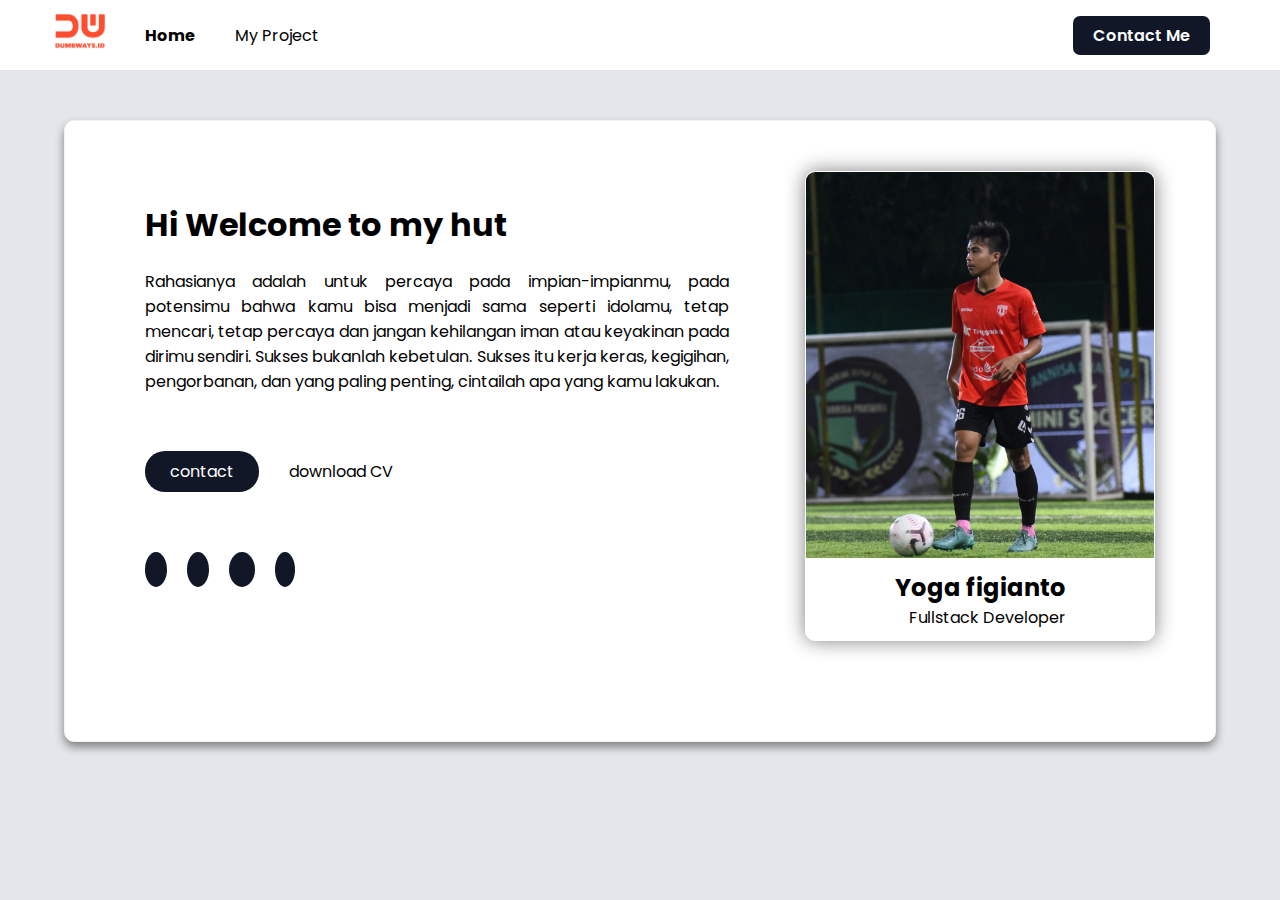
==== index.html @ 69eafc8e "day6responsive" ====
<!DOCTYPE html>
<html lang="en">
  <head>
    <meta charset="UTF-8" />
    <meta http-equiv="X-UA-Compatible" content="IE=edge" />
    <meta name="viewport" content="width=device-width, initial-scale=1.0" />
    <title>Day 6 - Home</title>
    <link
      rel="stylesheet"
      href="https://cdnjs.cloudflare.com/ajax/libs/font-awesome/6.3.0/css/all.min.css"
      integrity="sha512-SzlrxWUlpfuzQ+pcUCosxcglQRNAq/DZjVsC0lE40xsADsfeQoEypE+enwcOiGjk/bSuGGKHEyjSoQ1zVisanQ=="
      crossorigin="anonymous"
      referrerpolicy="no-referrer"
    />
    <link rel="stylesheet" href="css/style.css" />
  </head>

  <body>
    <nav class="navbar">
      <div class="nav-left">
        <ul>
          <li>
            <img src="assets/image/logo.png" alt="My Logo" width="50" />
          </li>
          <li><a href="#" class="active">Home</a></li>
          <li><a href="myProject.html">My Project</a></li>
        </ul>
      </div>
      <div class="nav-right">
        <a href="contact.html">Contact Me</a>
      </div>
      <div class="menu-toggle">
        <input type="checkbox" class="input-menu" />
        <span></span>
        <span></span>
        <span></span>
      </div>
    </nav>

    <div class="hamb-menu">
      <a href="#" class="active">Home</a>
      <a href="myProject.html">My Project</a>
      <a href="contact.html" class="contact-me">Contact Me</a>
    </div>

    <div class="container">
      <div class="main-left">
        <div class="wrap">
          <h1>Hi Welcome to my hut</h1>
          <p class="isi">
            Rahasianya adalah untuk percaya pada impian-impianmu, pada potensimu
            bahwa kamu bisa menjadi sama seperti idolamu, tetap mencari, tetap
            percaya dan jangan kehilangan iman atau keyakinan pada dirimu
            sendiri. Sukses bukanlah kebetulan. Sukses itu kerja keras,
            kegigihan, pengorbanan, dan yang paling penting, cintailah apa yang
            kamu lakukan.
          </p>
          <div class="wrap-main">
            <a href="#" class="contact">contact</a>
            <a
              href="https://google.com"
              style="text-decoration: none; color: black; margin-top: 28px"
              ><span
                >download CV<i
                  class="fa-solid fa-download"
                  style="padding-left: 10px"
                ></i></span
            ></a>
          </div>
        </div>

        <div class="sosmed">
          <a href="#" target="_blank" class="linkedin">
            <i class="fa-brands fa-linkedin-in"></i>
          </a>
          <a href="https://www.instagram.com/?hl=id" target="_blank" class="ig">
            <i class="fa-brands fa-instagram"></i>
          </a>
          <a href="#" target="_blank" class="fb">
            <i class="fa-brands fa-facebook-f"></i>
          </a>
          <a href="#" target="_blank" class="twitter">
            <i class="fa-brands fa-twitter"></i>
          </a>
        </div>
      </div>

      <div class="main-right">
        <div class="card">
          <img
            src="assets/image/pict.JPG"
            alt="My Photo"
            width="200px"
            style="width: 100%"
          />
          <h2>Yoga figianto</h2>
          <p>Fullstack Developer</p>
        </div>
      </div>
    </div>

    <script src="js/index.js"></script>
  </body>
</html>
---- css/style.css ----
@import url("https://fonts.googleapis.com/css2?family=Poppins&display=swap");

* {
  margin: 0;
  padding: 0;
  box-sizing: border-box;
}

html {
  scroll-behavior: smooth;
}

body {
  font-family: Poppins, Arial, Helvetica, sans-serif;
  background-color: #e3e7eb;
}

.navbar {
  position: sticky;
  top: 0;
  background-color: #fff;
  height: 70px;
  display: flex;
  justify-content: center;
  align-items: center;
  justify-content: space-between;
  z-index: 10;
}

.nav-left ul {
  list-style: none;
  display: flex;
  align-items: center;
  justify-content: space-evenly;
}

.nav-left ul li {
  font-size: 1rem;
  margin-left: 30px;
  margin-right: 10px;
}

a:hover {
  color: orangered;
  background-color: white;
}

.nav-left ul li img {
  margin-left: 25px;
}

.nav-left ul li a {
  text-decoration: none;
  color: black;
}

.nav-left ul li a:active {
  font-weight: bold;
}

.nav-left .active {
  font-weight: bold;
}

.active {
  font-weight: bold;
}

.nav-right a {
  text-decoration: none;
  background-color: #111727;
  padding: 8px 20px;
  color: #fff;
  border-radius: 7px;
  margin-right: 70px;
  font-weight: 600;
}

.navbar .menu-toggle {
  display: none;
  flex-direction: column;
  height: 20px;
  justify-content: space-between;
  position: relative;
  margin-right: 30px;
}

.navbar .menu-toggle input {
  position: absolute;
  width: 50px;
  height: 35px;
  left: -13px;
  top: -8px;
  opacity: 0;
  cursor: pointer;
  z-index: 2;
}

.navbar .menu-toggle span {
  display: block;
  width: 28px;
  height: 3px;
  background-color: #000;
  border-radius: 3px;
  margin-bottom: 5px;
}

.menu-toggle span:nth-child(2) {
  transform-origin: 0 0;
  transition: 0.3s;
}

.menu-toggle span:nth-child(4) {
  transform-origin: 0 100%;
  transition: 0.3s;
}

.menu-toggle input:checked ~ span:nth-child(2) {
  transform: rotate(45deg) translate(-1px, -1px);
  transition: 0.3s;
}

.menu-toggle input:checked ~ span:nth-child(3) {
  transform: scale(0);
  transition: 0.3s;
}

.menu-toggle input:checked ~ span:nth-child(4) {
  transform: rotate(-45deg) translate(-1px, 0);
  transition: 0.3s;
}

.hamb-menu {
  display: none;
  background-color: #d3d3d3;
  padding-bottom: 20px;
  position: fixed;
  width: 100%;
}

.hamb-menu a {
  text-decoration: none;
  display: flex;
  justify-content: center;
  padding: 15px 0px;
  color: orangered;
}

.hamb-menu .contact-me {
  text-decoration: none;
  background-color: #111727;
  text-align: center;
  padding: 8px 20px;
  color: #fff;
  border-radius: 5px;
  margin: 15px 100px 0px;
}

.container {
  display: flex;
  width: 90vw;
  margin: 50px auto;
  border: 1px solid rgb(245, 242, 242);
  border-radius: 10px;
  box-shadow: 0 5px 10px gray;
  background-color: #fff;
}

.wrap {
  width: 80%;
  margin: 30px 80px;
}

.wrap-main {
  display: flex;
  flex-direction: row;
}

.wrap h1 {
  padding-top: 50px;
  padding-bottom: 20px;
}

.wrap .isi {
  text-align: justify;
  padding-left: 0px;
  padding-bottom: 37px;
}

.wrap .contact {
  color: white;
  text-decoration: none;
  background-color: #111727;
  padding: 8px 25px;
  border-radius: 20px;
  text-align: center;
  margin-top: 20px;
  margin-right: 30px;
  transition: 0.5s ease-in-out;
}

.wrap .cv {
  padding-top: 28px;
}

.sosmed {
  display: flex;
  justify-content: flex-start;
  align-items: center;
  margin: 50px 80px 60px;
}

.sosmed i {
  text-align: center;
  padding: 5px;
}

.linkedin {
  color: white;
  background-color: #111727;
  padding: 5px 6px;
  border-radius: 50%;
  margin-right: 10px;
  transition: 0.3s ease-in-out;
}

.ig {
  color: white;
  background-color: #111727;
  padding: 5px 6px;
  border-radius: 50%;
  margin: 10px;
  transition: 0.3s ease-in-out;
}

.fb {
  color: white;
  background-color: #111727;
  padding: 5px 8px;
  border-radius: 50%;
  margin: 10px;
  transition: 0.3s ease-in-out;
}

.twitter {
  color: white;
  background-color: #111727;
  padding: 5px;
  border-radius: 50%;
  margin: 10px;
  transition: 0.3s ease-in-out;
}

.linkedin:hover {
  color: #111727;
  background-color: #cfcaca;
  border-radius: 50%;
  padding: 5px 6px;
}

.ig:hover {
  color: #111727;
  background-color: #cfcaca;
  border-radius: 50%;
  padding: 5px 6px;
}

.fb:hover {
  color: #111727;
  background-color: #cfcaca;
  border-radius: 50%;
  padding: 5px 8px;
}

.twitter:hover {
  color: #111727;
  background-color: #cfcaca;
  border-radius: 50%;
  padding: 5px;
}

.card {
  margin: 50px 60px 100px 10px;
  width: 350px;
  background-color: white;
  border: 1px solid white;
  border-radius: 10px;
  overflow: hidden;
  box-shadow: 0 0 20px gray;
}

.card h2 {
  margin: 0;
  text-align: center;
  padding-top: 5px;
}

.card p {
  margin: 0;
  text-align: center;
  padding-bottom: 10px;
}

.form {
  width: 500px;
  margin: 30px auto;
  padding: 10px;
}

.form h1 {
  font-weight: 900;
  text-align: center;
  margin-top: 50px;
  margin-bottom: 40px;
}

.form .add-project {
  font-weight: 900;
  text-align: center;
  margin-top: 50px;
  margin-bottom: 15px;
}

.form .wrap-dat {
  display: flex;
  margin-bottom: 20px;
}

.form .stardat {
  width: 50%;
  margin-right: 10px;
}

.form .enddat {
  width: 50%;
}

.form div {
  margin-top: 10px;
}

.form div label {
  font-size: 20px;
  font-weight: 400;
}

.form div input,
select,
textarea {
  width: 100%;
  padding: 10px;
  background-color: #fff;
  margin-top: 5px;
  font-size: 15px;
  border: 1px solid #dbdbdb;
  border-radius: 5px;
}

.form .tech {
  display: flex;
  align-items: flex-start;
  margin-bottom: 20px;
}

.form .tech .label-tech {
  color: #000;
  font-weight: 400;
}

.form .tech input {
  width: 10%;
}

.form .tech .side-left {
  width: 50%;
  display: flex;
  flex-direction: column;
}

.form .tech .side-right {
  width: 50%;
  display: flex;
  flex-direction: column;
  padding-top: 32px;
}

.form .tech label {
  color: #514a4a;
}

.form .input-image-group {
  width: 100%;
  font-size: 20px;
  font-weight: 400;
  padding: 8px;
  margin-top: 5px;
  margin-bottom: 20px;
  background: #fff;
  border: 1px solid #c4c4c4;
  border-radius: 5px;
  cursor: pointer;
}

.form .input-image-group label span {
  font-size: 1rem;
  background: #e4e4e4;
  padding-left: 7px;
  padding-right: 7px;
  color: #b2abab;
  border-radius: 4px;
}

.form .input-image-group label {
  cursor: pointer;
  display: flex;
  justify-content: space-between;
}

.form div textarea {
  resize: none;
}

.form div button {
  background-color: #111727;
  padding: 5px 30px;
  color: white;
  border-radius: 30px;
  border: 1px solid #111727;
  float: right;
  margin-bottom: 60px;
  margin-top: 30px;
  font-weight: bold;
  cursor: pointer;
}

.screen-project {
  margin-top: 130px;
  background-color: #fff;
  padding-bottom: 30px;
}

.screen-project h1 {
  text-align: center;
  padding-top: 50px;
}

.wrap-project {
  margin: 50px 20px 20px;
  display: flex;
  flex-wrap: wrap;
  justify-content: flex-start;
}

.wrap-project .card-project {
  margin-left: 30px;
  margin-bottom: 35px;
  width: 30%;
  border: 1px solid #fff;
  border-radius: 10px;
  overflow: hidden;
  box-shadow: 0 5px 10px gray;
}

.wrap-project .card-project .card-avatar {
  width: 100%;
  padding: 15px 15px 5px 15px;
  border-radius: 20px;
}

.wrap-project .card-project h3,
.duration,
p,
i,
.btn-card {
  padding-left: 15px;
}

.wrap-project .card-project .duration {
  color: #5b5555;
  font-size: 0.9rem;
  padding-bottom: 25px;
}

.wrap-project .card-project p {
  text-align: justify;
  width: 85%;
  padding-bottom: 20px;
}

.wrap-project .card-project img {
  width: 50px;
  padding-left: 15px;
  padding-bottom: 15px;
}

.wrap-project .card-project .btn-card {
  padding-right: 10px;
  margin-bottom: 20px;
  display: flex;
  justify-content: space-between;
  align-items: flex-end;
}

.wrap-project .card-project .btn-card a {
  text-decoration: none;
  color: #fff;
  background-color: #111727;
  padding: 2px 65px;
  border-radius: 8px;
  font-weight: 400;
}

/* Responsive Breakpoint */
@media screen and (max-width: 550px) {
  .nav-left ul li a {
    display: none;
  }

  .nav-right a {
    display: none;
  }

  .active {
    font-weight: bold;
  }

  .navbar .menu-toggle {
    display: block;
  }

  .hamb-menu {
    display: block;
    transform: translateY(-140%);
    transition: 0.5s;
  }

  .hamb-menu.active {
    transform: translateY(0);
  }

  .hamb-menu .contact-me {
    display: block;
  }

  .container {
    display: block;
  }

  .wrap {
    margin: 30px auto;
  }

  .wrap-main {
    display: block;
  }

  .wrap .contact {
    padding: 8px 15px;
  }

  .wrap .cv {
    margin-top: 10px;
    padding-left: 0px;
  }

  .sosmed {
    display: flex;
    justify-content: center;
  }

  .card {
    width: 250px;
    margin: 40px auto;
  }

  .card h2 {
    font-size: 1.3rem;
  }

  .card p {
    font-size: 0.9rem;
  }

  .form {
    width: 350px;
  }

  .form h1 {
    font-size: 1.6rem;
  }

  .form .add-project {
    font-size: 1.6rem;
  }

  .form div label {
    font-size: 1.1rem;
  }

  .wrap-project {
    padding-right: 30px;
  }

  .wrap-project .card-project {
    width: 100%;
  }

  .wrap-project .card-project .btn-card a {
    padding: 2px 35px;
  }
}

@media screen and (max-width: 1200px) and (min-width: 600px) {
  .nav-right a {
    margin-right: 30px;
  }

  .container {
    display: block;
  }

  .wrap {
    width: auto;
    margin: 30px 60px;
  }

  .sosmed {
    display: flex;
    justify-content: center;
  }

  .card {
    margin: 50px auto;
  }

  .wrap-project {
    padding-right: 20px;
    padding-left: 80px;
  }

  .wrap-project .card-project {
    width: 40%;
  }

  .wrap-project .card-project .btn-card {
    padding: 0px 15px;
  }

  .wrap-project .card-project .btn-card a {
    padding: 2px 33px;
  }
}
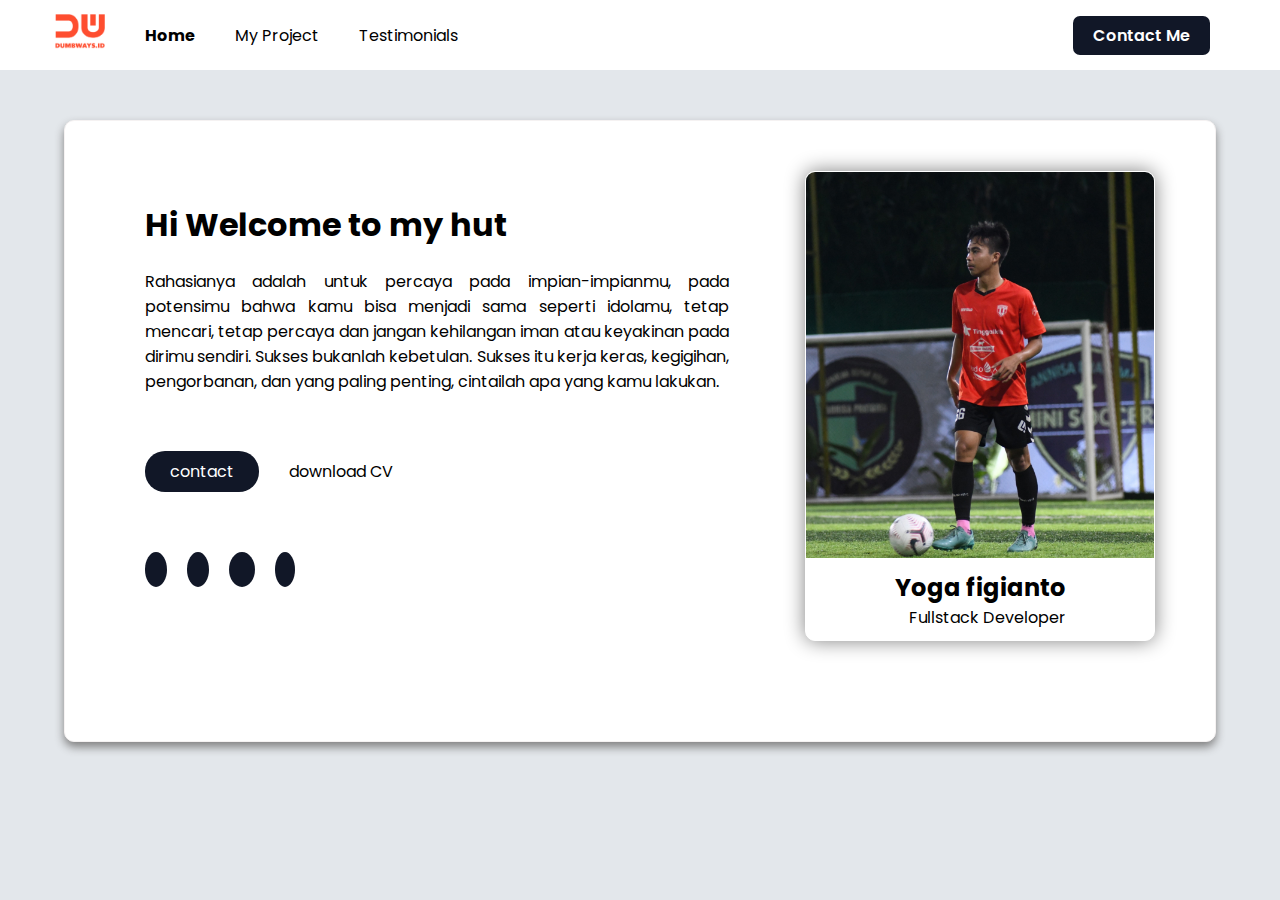
==== commit 5978eab5: "day7" ====
--- a/index.html
+++ b/index.html
@@ -4,7 +4,7 @@
     <meta charset="UTF-8" />
     <meta http-equiv="X-UA-Compatible" content="IE=edge" />
     <meta name="viewport" content="width=device-width, initial-scale=1.0" />
-    <title>Day 6 - Home</title>
+    <title>Day 7 - Home</title>
     <link
       rel="stylesheet"
       href="https://cdnjs.cloudflare.com/ajax/libs/font-awesome/6.3.0/css/all.min.css"
@@ -24,6 +24,7 @@
           </li>
           <li><a href="#" class="active">Home</a></li>
           <li><a href="myProject.html">My Project</a></li>
+          <li><a href="testimonials.html">Testimonials</a></li>
         </ul>
       </div>
       <div class="nav-right">
@@ -40,6 +41,7 @@
     <div class="hamb-menu">
       <a href="#" class="active">Home</a>
       <a href="myProject.html">My Project</a>
+      <a href="testimonials.html">Testimonials</a>
       <a href="contact.html" class="contact-me">Contact Me</a>
     </div>
 
